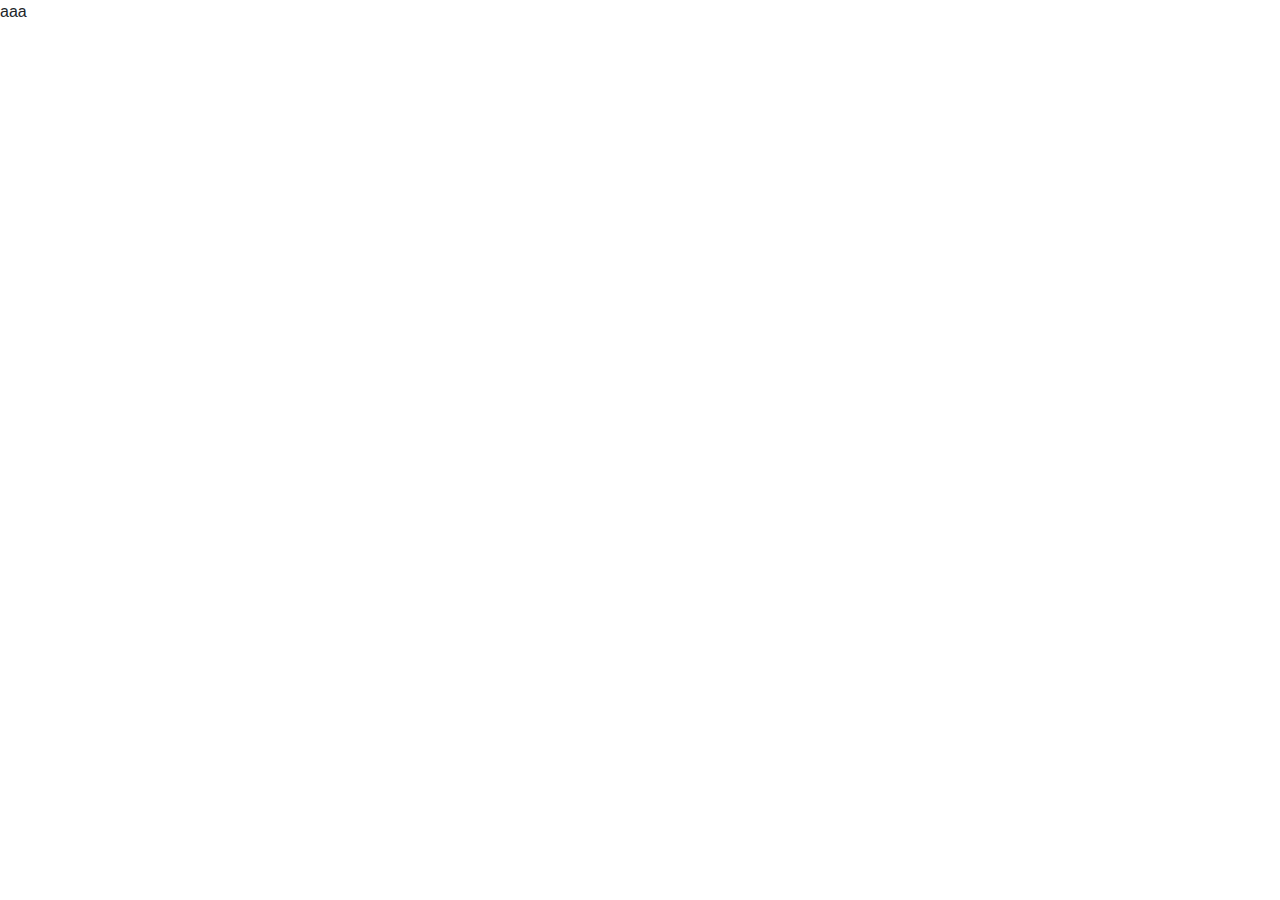
==== campanie.html @ 3a87aa11 "starting landing page" ====
<!DOCTYPE html>
<html lang="en">
<head>
    <!-- Meta -->
    <meta charset="UTF-8">
    <meta name="viewport" content="width=device-width, initial-scale=1.0">
    <meta name="description" content="servicii de curatenie in zona Iasi">
    <meta name="keywords" content="curatenie, iasi, firma, servicii, profesional, auto">
    <title>Campanie ABT Cleaning</title>
    <link rel="icon" type="image/png" href="img/logo/favicon.png"/>

    <!-- Bootstrap -->
    <link rel="stylesheet" href="https://maxcdn.bootstrapcdn.com/bootstrap/4.5.2/css/bootstrap.min.css">

    <!-- Style -->
    <link rel="stylesheet" href="campanie.css">

    <!-- Icons -->
    <script src="https://kit.fontawesome.com/6da040c6a0.js" crossorigin="anonymous"></script>
</head>
<body>

aaa

<!-- jQuery library -->
<script src="https://ajax.googleapis.com/ajax/libs/jquery/3.5.1/jquery.min.js"></script>

<!-- Popper JS -->
<script src="https://cdnjs.cloudflare.com/ajax/libs/popper.js/1.16.0/umd/popper.min.js"></script>

<!-- Latest compiled JavaScript -->
<script src="https://maxcdn.bootstrapcdn.com/bootstrap/4.5.2/js/bootstrap.min.js"></script>
</body>
</html>
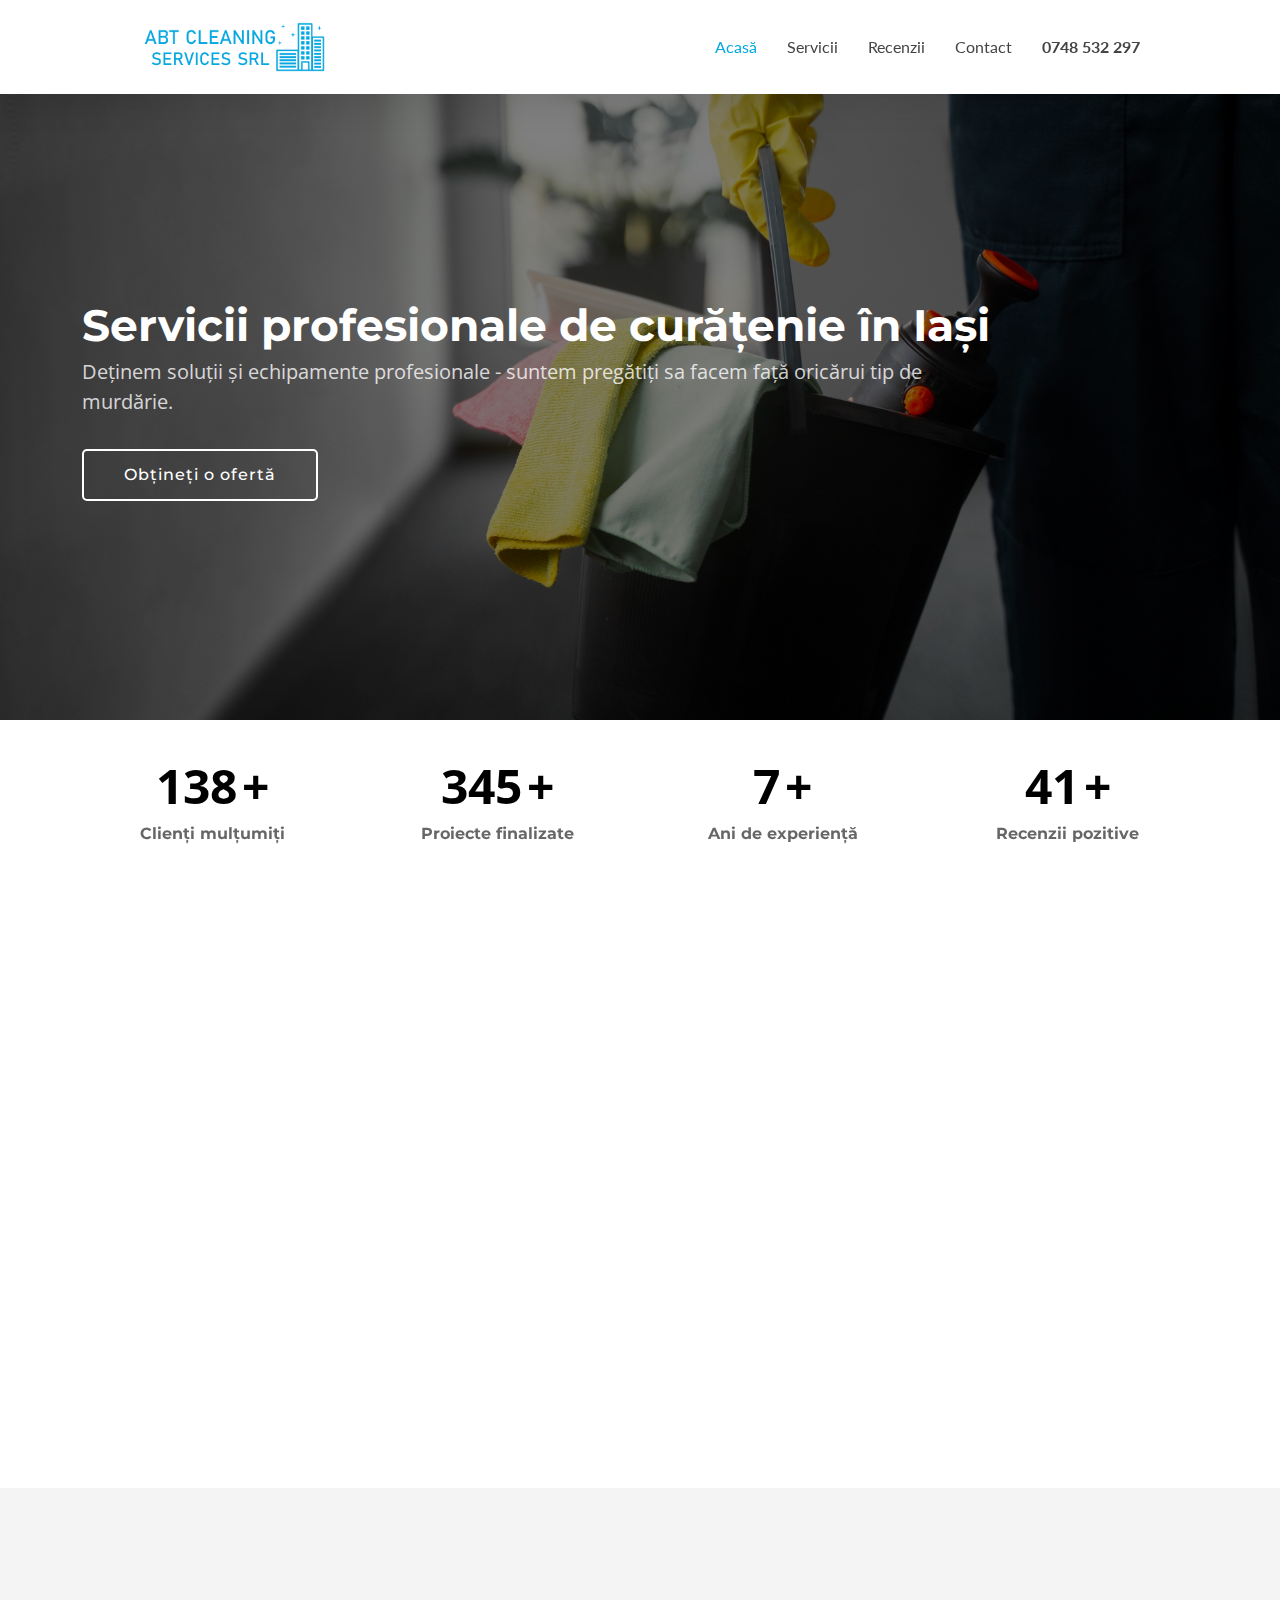
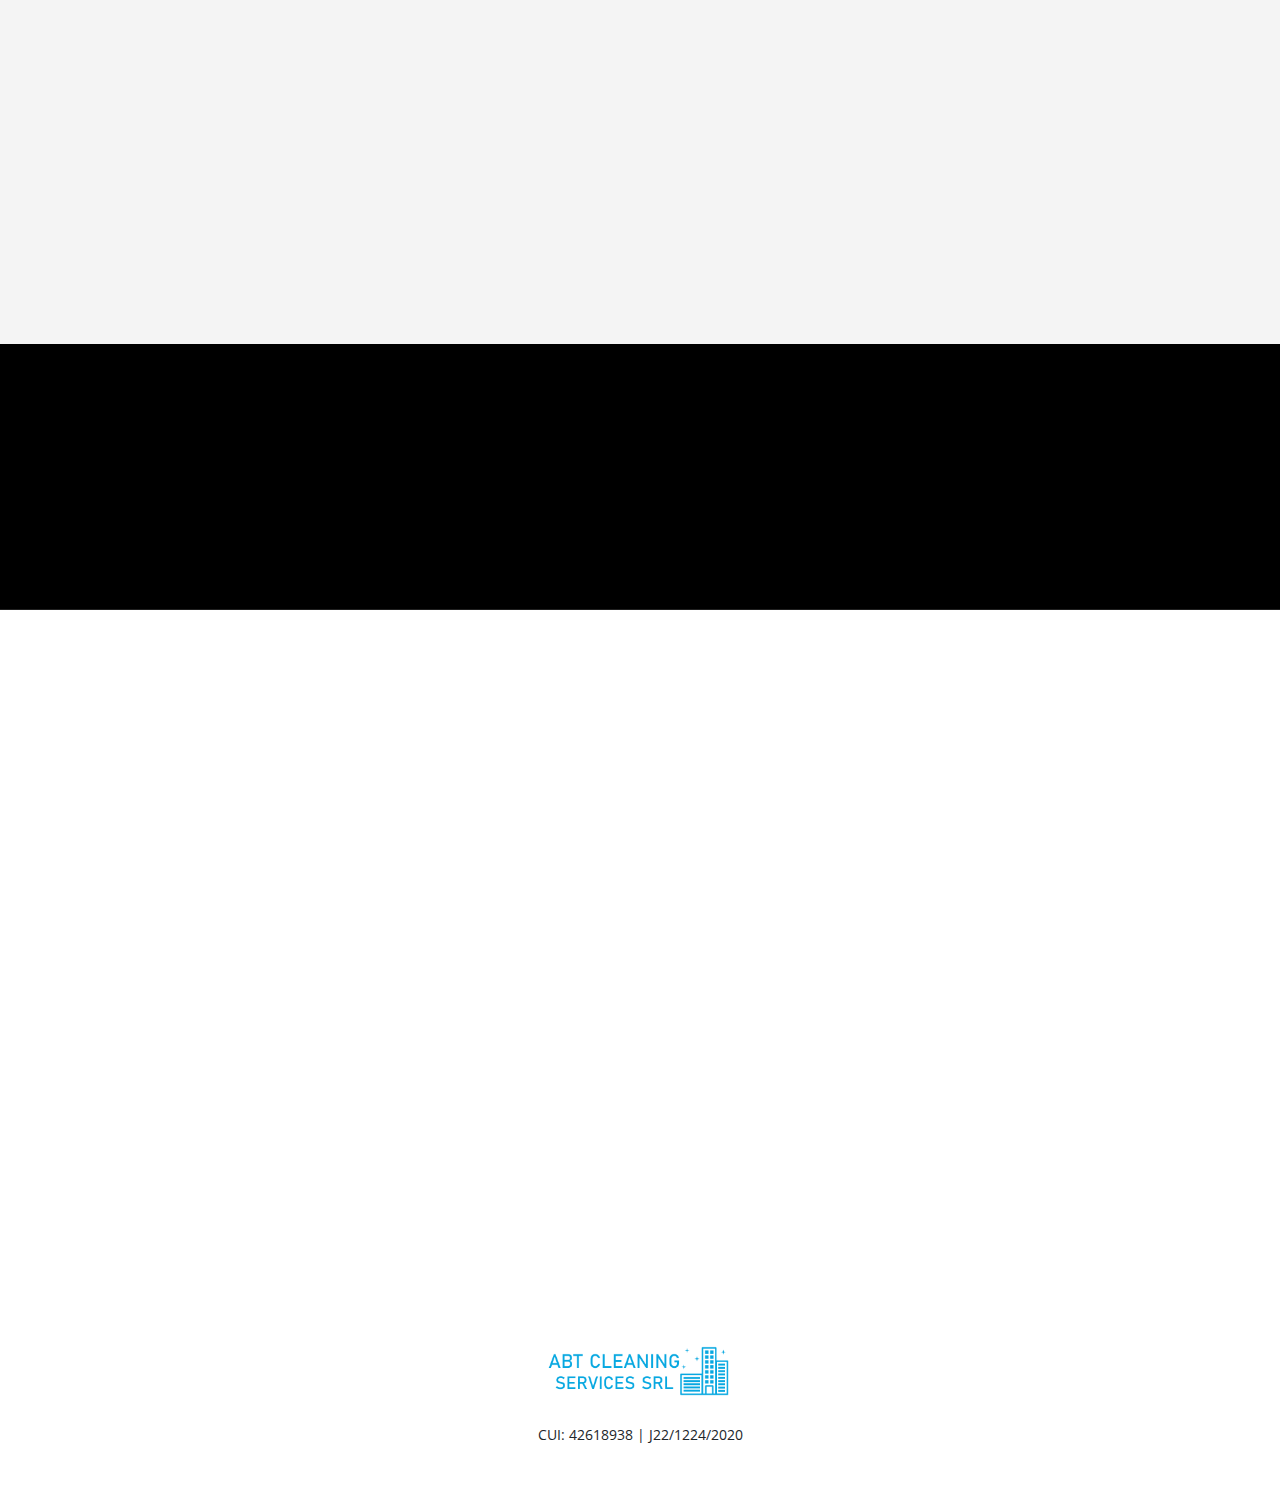
==== commit 06004d49: "v1 campaign" ====
--- a/campanie.html
+++ b/campanie.html
@@ -1,34 +1,413 @@
 <!DOCTYPE html>
 <html lang="en">
+
 <head>
-    <!-- Meta -->
-    <meta charset="UTF-8">
-    <meta name="viewport" content="width=device-width, initial-scale=1.0">
-    <meta name="description" content="servicii de curatenie in zona Iasi">
-    <meta name="keywords" content="curatenie, iasi, firma, servicii, profesional, auto">
-    <title>Campanie ABT Cleaning</title>
-    <link rel="icon" type="image/png" href="img/logo/favicon.png"/>
-
-    <!-- Bootstrap -->
-    <link rel="stylesheet" href="https://maxcdn.bootstrapcdn.com/bootstrap/4.5.2/css/bootstrap.min.css">
-
-    <!-- Style -->
-    <link rel="stylesheet" href="campanie.css">
-
-    <!-- Icons -->
-    <script src="https://kit.fontawesome.com/6da040c6a0.js" crossorigin="anonymous"></script>
+  <meta charset="utf-8">
+  <meta content="width=device-width, initial-scale=1.0" name="viewport">
+
+  <title>Campanie ABT Cleaning</title>
+  <meta content="" name="Servicii de curatenie in zona Iasi">
+  <meta content="" name="curatenie, iasi, firma, servicii, profesional">
+
+  <!-- Favicons -->
+  <link rel="icon" type="image/png" href="img/logo/favicon.png"/>
+
+  <!-- Fonts -->
+  <link href="https://fonts.googleapis.com" rel="preconnect">
+  <link href="https://fonts.gstatic.com" rel="preconnect" crossorigin>
+  <link href="https://fonts.googleapis.com/css2?family=Open+Sans:ital,wght@0,300;0,400;0,500;0,600;0,700;0,800;1,300;1,400;1,500;1,600;1,700;1,800&family=Montserrat:ital,wght@0,100;0,200;0,300;0,400;0,500;0,600;0,700;0,800;0,900;1,100;1,200;1,300;1,400;1,500;1,600;1,700;1,800;1,900&family=Lato:ital,wght@0,100;0,300;0,400;0,700;0,900;1,100;1,300;1,400;1,700;1,900&display=swap" rel="stylesheet">
+
+  <!-- Vendor CSS Files -->
+  <link href="assets/vendor/bootstrap/css/bootstrap.min.css" rel="stylesheet">
+  <link href="assets/vendor/bootstrap-icons/bootstrap-icons.css" rel="stylesheet">
+  <link href="assets/vendor/glightbox/css/glightbox.min.css" rel="stylesheet">
+  <link href="assets/vendor/swiper/swiper-bundle.min.css" rel="stylesheet">
+  <link href="assets/vendor/aos/aos.css" rel="stylesheet">
+  <link rel="stylesheet" href="campanie.css">
+
+  <!-- Template Main CSS File -->
+  <link href="assets/css/main.css" rel="stylesheet">
+
+  <!-- =======================================================
+  * Template Name: Append
+  * Template URL: https://bootstrapmade.com/append-bootstrap-website-template/
+  * Updated: Mar 17 2024 with Bootstrap v5.3.3
+  * Author: BootstrapMade.com
+  * License: https://bootstrapmade.com/license/
+  ======================================================== -->
 </head>
-<body>
-
-aaa
-
-<!-- jQuery library -->
-<script src="https://ajax.googleapis.com/ajax/libs/jquery/3.5.1/jquery.min.js"></script>
-
-<!-- Popper JS -->
-<script src="https://cdnjs.cloudflare.com/ajax/libs/popper.js/1.16.0/umd/popper.min.js"></script>
-
-<!-- Latest compiled JavaScript -->
-<script src="https://maxcdn.bootstrapcdn.com/bootstrap/4.5.2/js/bootstrap.min.js"></script>
+
+<body class="index-page scrolled" data-bs-spy="scroll" data-bs-target="#navmenu">
+
+  <!-- ======= Header ======= -->
+  <header id="header" class="header fixed-top d-flex align-items-center">
+    <div class="container-fluid d-flex align-items-center justify-content-between">
+  
+      <!-- Logo -->
+      <a class="logo d-flex align-items-center me-auto me-xl-0">
+          <img src="long logo/3.png" alt="logo">
+      </a>
+  
+      <!-- Nav Menu -->
+      <nav id="navmenu" class="navmenu">
+        <ul>
+          <li><a href="#" class="active">Acasă</a></li>
+          <li><a href="#services">Servicii</a></li>
+          <li><a href="#testimonials">Recenzii</a></li>
+          <li><a href="#contact">Contact</a></li>
+          <li><a href="tel:+40748532297"><strong>0748 532 297</strong></a></li>
+        </ul>
+  
+        <i class="mobile-nav-toggle d-xl-none bi bi-list"></i>
+      </nav><!-- End Nav Menu -->
+  
+    </div>
+  </header><!-- End Header -->
+  
+
+  <main id="main">
+
+    <!-- Hero Section - Home Page -->
+    <section id="hero" class="hero">
+
+      <img src="img/thumbnail/campaign1.jpg" alt="" data-aos="fade-in">
+
+      <div class="container">
+        <div class="row">
+          <div class="col-lg-10">
+            <h2 data-aos="fade-up" data-aos-delay="100">Servicii profesionale de curățenie în Iași</h2>
+            <p data-aos="fade-up" data-aos-delay="200">Deținem soluții și echipamente profesionale - suntem pregătiți sa facem față oricărui tip de murdărie.</p>
+          </div>
+          <div data-aos="fade-up" data-aos-delay="200" class="col-xl-10">
+            <a class="calltoaction" href="#contact">Obțineți o ofertă</a>
+            </div>
+          </div>
+        </div>
+      </div>
+
+    </section><!-- End Hero Section -->
+
+    <!-- Stats Section - Home Page -->
+    <section id="stats" class="stats">
+      <div class="container position-relative" data-aos="fade-up" data-aos-delay="100">
+        <div class="row gy-4">
+          <div class="col-lg-3 col-md-6 col-6">
+            <div class="stats-item text-center w-100 h-100">
+              <span data-purecounter-start="0" data-purecounter-end="200" data-purecounter-duration="1" class="purecounter"></span>
+              <p>Clienți mulțumiți</p>
+            </div>
+          </div><!-- End Stats Item -->
+          <div class="col-lg-3 col-md-6 col-6">
+            <div class="stats-item text-center w-100 h-100">
+              <span data-purecounter-start="0" data-purecounter-end="500" data-purecounter-duration="1" class="purecounter"></span>
+              <p>Proiecte finalizate</p>
+            </div>
+          </div><!-- End Stats Item -->
+          <div class="col-lg-3 col-md-6 col-6">
+            <div class="stats-item text-center w-100 h-100">
+              <span data-purecounter-start="0" data-purecounter-end="10" data-purecounter-duration="1" class="purecounter"></span>
+              <p>Ani de experiență</p>
+            </div>
+          </div><!-- End Stats Item -->
+          <div class="col-lg-3 col-md-6 col-6">
+            <div class="stats-item text-center w-100 h-100">
+              <span data-purecounter-start="0" data-purecounter-end="60" data-purecounter-duration="1" class="purecounter"></span>
+              <p>Recenzii pozitive</p>
+            </div>
+          </div><!-- End Stats Item -->
+        </div><!-- End Row -->
+      </div><!-- End Container -->
+    </section><!-- End Stats Section -->
+    
+
+  <!-- Services Section - Home Page -->
+<section id="services" class="services">
+
+  <!--  Section Title -->
+  <div class="container section-title" data-aos="fade-up">
+    <h2>Servicii</h2>
+  </div><!-- End Section Title -->
+
+  <div class="container">
+
+    <div class="row gy-4">
+
+      <div class="col-lg-6 " data-aos="fade-up" data-aos-delay="100">
+        <div class="service-item d-flex">
+          <div class="icon flex-shrink-0"><i class="bi bi-briefcase"></i></div>
+          <div>
+            <h4 class="title">Curățenie generală</h4>
+            <p class="description">Casa este una dintre cele mai mari și importante investiții pe care le puteți face, de aceea curățenia joacă un rol important în confortul unei case. </p>
+          </div>
+        </div>
+      </div>
+      <!-- End Service Item -->
+
+      <div class="col-lg-6 " data-aos="fade-up" data-aos-delay="200">
+        <div class="service-item d-flex">
+          <div class="icon flex-shrink-0"><i class="bi bi-card-checklist"></i></div>
+          <div>
+            <h4 class="title">Curățenie după constructor</h4>
+            <p class="description">Echipa noastră vă stă la dispoziție folosind substanțe și echipamente profesionale pentru a elimina definitiv praful, urmele de var, vopsea sau de ciment.</p>
+          </div>
+        </div>
+      </div><!-- End Service Item -->
+
+      <div class="col-lg-6 " data-aos="fade-up" data-aos-delay="300">
+        <div class="service-item d-flex">
+          <div class="icon flex-shrink-0"><i class="bi bi-bar-chart"></i></div>
+          <div>
+            <h4 class="title">Curățenie birouri</h4>
+            <p class="description">Echipa ABT Cleaning vă oferă servicii profesionale de curățenie în birouri pentru a menține curățenia și igiena la locul de muncă.</p>
+          </div>
+        </div>
+      </div><!-- End Service Item -->
+
+      <div class="col-lg-6 " data-aos="fade-up" data-aos-delay="400">
+        <div class="service-item d-flex">
+          <div class="icon flex-shrink-0"><i class="bi bi-binoculars"></i></div>
+          <div>
+            <h4 class="title">Curățenie canapele, mochete, saltele</h4>
+            <p class="description">Datorită echipamentului profesional cu injecție/extractie și a monodiscului reușim să eliminăm murdăria, petele și mirosul din diverse textile.</p>
+          </div>
+        </div>
+      </div><!-- End Service Item -->
+
+    </div>
+
+  </div>
+
+</section><!-- End Services Section -->
+
+
+
+        <!-- Testimonials Section - Home Page -->
+        <section id="testimonials" class="testimonials">
+
+            <div class="container">
+      
+              <div class="row align-items-center">
+      
+                <div class="col-lg-5 info" data-aos="fade-up" data-aos-delay="100">
+                  <h3>Recenzii</h3>
+                  <p>
+                    Acestea sunt doar câteva din toate recenziile pozitive pe care le-am primit de-a lungul timpului, adunate de pe diferite platforme. Puteți citi mai multe pe <a href="https://www.google.com/search?sca_esv=9cc8c3117245717b&sca_upv=1&sxsrf=ACQVn08Q5bUSDmLGHpaY8zdY08YMmVWLhw:1713205286379&uds=AMwkrPtyB8MsmozA4Lwzqy2G2HCuQqLhOL229OZZ0qUXfn5ocZNk341xJDoitL2T1jEWJOdeqmhoqQSCwT_5sGimc4xFRrL7eyBCKniG52pYSincsd8DdnEm71GV3GcEky7w4vlmB1AH&si=AKbGX_oXOTjHK3vNPxrwAU4tsC2W_rsdJDrrSHpqUAOdbOh1q1H8tPHHIb69zfjip4KPl0Fwg1O4GarrNFFEAdl8S-xiQ052j5PdeHItgU6dxuFGMPbEASs%3D&q=ABT+Cleaning+Services+SRL+Reviews&sa=X&sqi=2&ved=2ahUKEwjfkpaE68SFAxX2_AIHHSM0DVgQ3PALegQIVBAF&biw=1506&bih=816&dpr=2" target="_blank">pagina noastră de google </a> sau <a href="https://www.facebook.com/profile.php?id=100063632917087&sk=reviews" target="_blank">facebook</a>.
+                  </p>
+                </div>
+      
+                <div class="col-lg-7" data-aos="fade-up" data-aos-delay="200">
+      
+                  <div class="swiper">
+                    <script type="application/json" class="swiper-config">
+                      {
+                        "loop": true,
+                        "speed": 600,
+                        "autoplay": {
+                          "delay": 5000
+                        },
+                        "slidesPerView": "auto",
+                        "pagination": {
+                          "el": ".swiper-pagination",
+                          "type": "bullets",
+                          "clickable": true
+                        }
+                      }
+                    </script>
+                    <div class="swiper-wrapper">
+      
+                      <div class="swiper-slide">
+                        <div class="testimonial-item">
+                          <div class="d-flex">
+                            <div>
+                              <div class="stars">
+                                <i class="bi bi-star-fill"></i><i class="bi bi-star-fill"></i><i class="bi bi-star-fill"></i><i class="bi bi-star-fill"></i><i class="bi bi-star-fill"></i>
+                              </div>
+                            </div>
+                          </div>
+                          <p>
+                            <i class="bi bi-quote quote-icon-left"></i>
+                            <span>Foarte, foarte mulțumiți de serviciile oferite de ABT Cleaning Services SRL!
+                              Ne bucuram foarte mult că am avut ocazia să cunoaștem așa oameni profesioniști, serioși, de încredere, punctuali, cu mult bun simt, empatici și respectuoși! Comunicarea între noi a fost superbă! Cu drag vă vom recomanda și apropiaților noștri! Mult succes în continuare și sa aduceți și altora bucurie în suflet așa cum ne-ați adus-o și noua!
+                              Cu deosebit respect C&M!</span>
+                            <i class="bi bi-quote quote-icon-right"></i>
+                          </p>
+                        </div>
+                      </div><!-- End testimonial item -->
+      
+                      <div class="swiper-slide">
+                        <div class="testimonial-item">
+                          <div class="d-flex">
+                            <div>
+                              <div class="stars">
+                                <i class="bi bi-star-fill"></i><i class="bi bi-star-fill"></i><i class="bi bi-star-fill"></i><i class="bi bi-star-fill"></i><i class="bi bi-star-fill"></i>
+                              </div>
+                            </div>
+                          </div>
+                          <p>
+                            <i class="bi bi-quote quote-icon-left"></i>
+                            <span>Este prima data când apelez la o firma de curățenie și am rămas surprins de calitatea serviciilor oferite, recomand cu încredere.Am apelat la ei pentru o curatenie generală, și-au făcut treaba foarte bine!</span>
+                            <i class="bi bi-quote quote-icon-right"></i>
+                          </p>
+                        </div>
+                      </div><!-- End testimonial item -->
+      
+                      <div class="swiper-slide">
+                        <div class="testimonial-item">
+                          <div class="d-flex">
+                            <div>
+                              <div class="stars">
+                                <i class="bi bi-star-fill"></i><i class="bi bi-star-fill"></i><i class="bi bi-star-fill"></i><i class="bi bi-star-fill"></i><i class="bi bi-star-fill"></i>
+                              </div>
+                            </div>
+                          </div>
+                          <p>
+                            <i class="bi bi-quote quote-icon-left"></i>
+                            <span>ABT Cleaning Service este o firma serioasa și cu rezultate foarte bune. Eu am apelat la ei pentru curățarea saltelelor de la pat și am rămas surprinsa plăcut de rezultatele obținute. Recomand cu drag!</span>
+                            <i class="bi bi-quote quote-icon-right"></i>
+                          </p>
+                        </div>
+                      </div><!-- End testimonial item -->
+      
+                      <div class="swiper-slide">
+                        <div class="testimonial-item">
+                          <div class="d-flex">
+                            <div>
+                              <div class="stars">
+                                <i class="bi bi-star-fill"></i><i class="bi bi-star-fill"></i><i class="bi bi-star-fill"></i><i class="bi bi-star-fill"></i><i class="bi bi-star-fill"></i>
+                              </div>
+                            </div>
+                          </div>
+                          <p>
+                            <i class="bi bi-quote quote-icon-left"></i>
+                            <span>Sunt foarte multumita de serviciile de curatenie oferite de echipa Abt Cleaning. Recomand pentru promptitudine, punctualitate și servicii impecabile!</span>
+                            <i class="bi bi-quote quote-icon-right"></i>
+                          </p>
+                        </div>
+                      </div><!-- End testimonial item -->
+      
+                    </div>
+                    <div class="swiper-pagination"></div>
+                  </div>
+      
+                </div>
+      
+              </div>
+      
+            </div>
+      
+          </section><!-- End Testimonials Section -->
+
+              <!-- Call-to-action Section - Home Page -->
+    <section id="call-to-action" class="call-to-action">
+
+        <img src="img/thumbnail/campaign2.jpg" alt="">
+  
+        <div class="container">
+          <div class="row justify-content-center" data-aos="zoom-in" data-aos-delay="100">
+            <div class="col-xl-10">
+              <div class="text-center">
+                <h3>Obțineți rezultare rapide și garantate</h3>
+                <p>Este foarte simplu! Puteți completa formularul de contact de mai jos, ne puteți apela la <a href="tel:+40748532297">0748 532 297</a>, sau pe email la <a href= "mailto:abtcleaningsrl@gmail.com">abtcleaningsrl@gmail.com</a></p>
+              </div>
+            </div>
+          </div>
+        </div>
+  
+      </section><!-- End Call-to-action Section -->
+
+    </section><!-- End Recent-posts Section -->
+
+    <!-- Contact Section - Home Page -->
+    <section id="contact" class="contact">
+
+      <!--  Section Title -->
+      <div class="container section-title" data-aos="fade-up">
+        <h2>Contact</h2>
+      </div><!-- End Section Title -->
+
+      <div class="container" data-aos="fade-up" data-aos-delay="100">
+
+
+          <div class="col-lg-8 mx-auto text-center">
+            <h4>Telefon <a href="tel:+40748532297">0748 532 297</a> | Email: <a href= "mailto:abtcleaningsrl@gmail.com">abtcleaningsrl@gmail.com</a></h4>
+            <form name="campanie" action="POST" data-netlify="true" method="post" class="php-email-form" data-aos="fade-up" data-aos-delay="200">
+              <div class="row gy-4">
+
+                <div class="col-md-6">
+                  <input type="text" name="name" class="form-control" placeholder="Nume">
+                </div>
+
+                <div class="col-md-6 ">
+                  <input type="email" class="form-control" name="email" placeholder="Email">
+                </div>
+
+                <div class="col-md-6">
+                  <input type="tel" class="form-control" name="phone" placeholder="Telefon" required>
+                </div>
+
+                <div class="col-md-6">
+                  <input type="text" class="form-control" name="subject" placeholder="Subiect" >
+                </div>
+
+                <div class="col-md-12">
+                  <textarea class="form-control" name="message" rows="6" placeholder="Mesaj" required></textarea>
+                </div>
+
+                <div class="col-md-12 text-center">
+                  <div class="loading">Se incarcă..</div>
+                  <div class="error-message"></div>
+                  <div class="sent-message">Mulțumim! Vă vom contacta curând.</div>
+
+                  <button type="submit">Trimiteți</button>
+                </div>
+
+              </div>
+            </form>
+          </div><!-- End Contact Form -->
+
+      </div>
+
+    </section><!-- End Contact Section -->
+
+  </main>
+
+  <!-- ======= Footer ======= -->
+  <footer id="footer" class="footer">
+
+    <div class="container copyright text-center mt-4">
+      <a class="logo d-flex justify-content-center">
+          <img src="long logo/3.png" alt="logo">
+      </a>
+      <!-- <p>&copy; <span>Copyright</span> <strong class="px-1">ABT Cleaning</strong></p> --><br>
+      <span>CUI: 42618938 | J22/1224/2020 </span>
+    </div>
+
+  </footer><!-- End Footer -->
+
+  <!-- Scroll Top Button -->
+  <a href="#" id="scroll-top" class="scroll-top d-flex align-items-center justify-content-center"><i class="bi bi-arrow-up-short"></i></a>
+
+  <!-- Preloader -->
+  <div id="preloader">
+    <div></div>
+    <div></div>
+    <div></div>
+    <div></div>
+  </div>
+
+  <!-- Vendor JS Files -->
+  <script src="assets/vendor/bootstrap/js/bootstrap.bundle.min.js"></script>
+  <script src="assets/vendor/glightbox/js/glightbox.min.js"></script>
+  <script src="assets/vendor/purecounter/purecounter_vanilla.js"></script>
+  <script src="assets/vendor/imagesloaded/imagesloaded.pkgd.min.js"></script>
+  <script src="assets/vendor/isotope-layout/isotope.pkgd.min.js"></script>
+  <script src="assets/vendor/swiper/swiper-bundle.min.js"></script>
+  <script src="assets/vendor/aos/aos.js"></script>
+  <script src="assets/vendor/php-email-form/validate.js"></script>
+
+  <!-- Template Main JS File -->
+  <script src="assets/js/main.js"></script>
+
 </body>
+
 </html>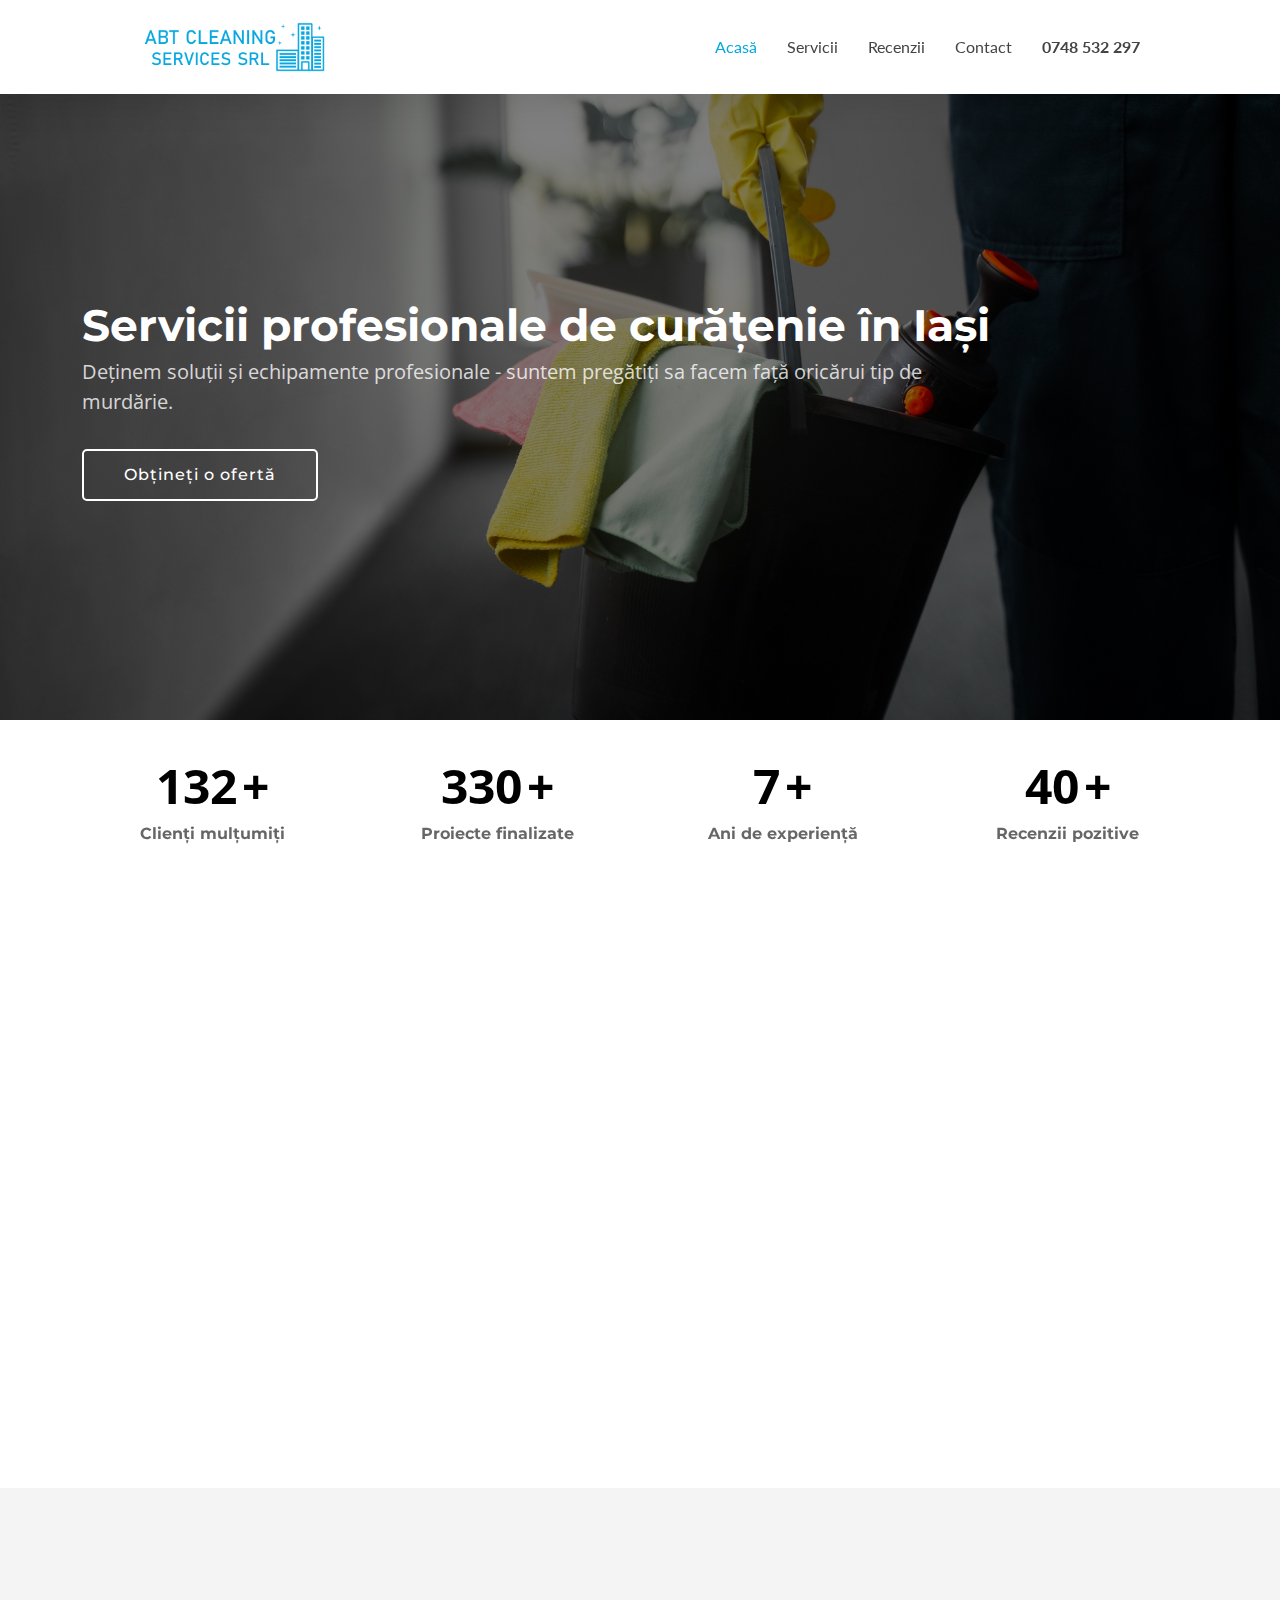
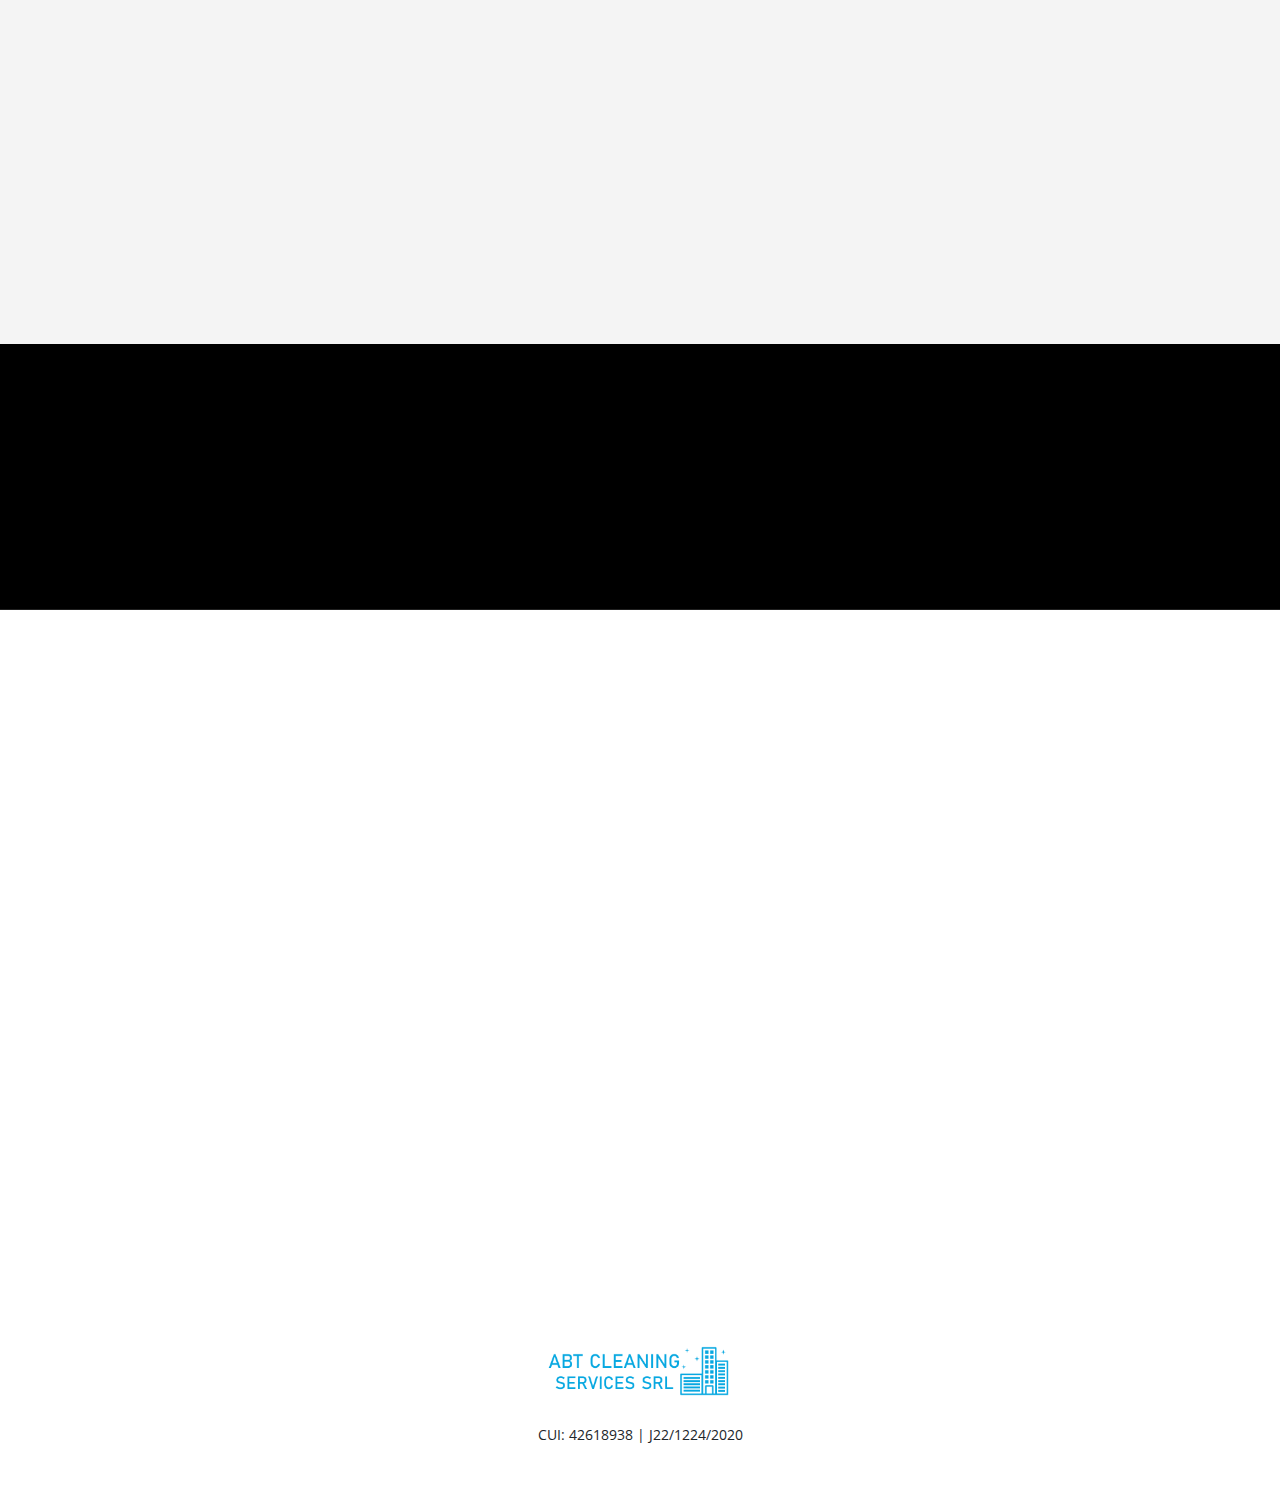
==== commit c7158ca9: "Update campanie.html" ====
--- a/campanie.html
+++ b/campanie.html
@@ -134,7 +134,7 @@
 
       <div class="col-lg-6 " data-aos="fade-up" data-aos-delay="100">
         <div class="service-item d-flex">
-          <div class="icon flex-shrink-0"><i class="bi bi-briefcase"></i></div>
+          <div class="icon flex-shrink-0"><i class="bi bi-house"></i></div>
           <div>
             <h4 class="title">Curățenie generală</h4>
             <p class="description">Casa este una dintre cele mai mari și importante investiții pe care le puteți face, de aceea curățenia joacă un rol important în confortul unei case. </p>
@@ -145,7 +145,7 @@
 
       <div class="col-lg-6 " data-aos="fade-up" data-aos-delay="200">
         <div class="service-item d-flex">
-          <div class="icon flex-shrink-0"><i class="bi bi-card-checklist"></i></div>
+          <div class="icon flex-shrink-0"><i class="bi bi-buildings"></i></div>
           <div>
             <h4 class="title">Curățenie după constructor</h4>
             <p class="description">Echipa noastră vă stă la dispoziție folosind substanțe și echipamente profesionale pentru a elimina definitiv praful, urmele de var, vopsea sau de ciment.</p>
@@ -155,7 +155,7 @@
 
       <div class="col-lg-6 " data-aos="fade-up" data-aos-delay="300">
         <div class="service-item d-flex">
-          <div class="icon flex-shrink-0"><i class="bi bi-bar-chart"></i></div>
+          <div class="icon flex-shrink-0"><i class="bi bi-people"></i></div>
           <div>
             <h4 class="title">Curățenie birouri</h4>
             <p class="description">Echipa ABT Cleaning vă oferă servicii profesionale de curățenie în birouri pentru a menține curățenia și igiena la locul de muncă.</p>
@@ -165,7 +165,7 @@
 
       <div class="col-lg-6 " data-aos="fade-up" data-aos-delay="400">
         <div class="service-item d-flex">
-          <div class="icon flex-shrink-0"><i class="bi bi-binoculars"></i></div>
+          <div class="icon flex-shrink-0"><i class="bi bi-lamp"></i></div>
           <div>
             <h4 class="title">Curățenie canapele, mochete, saltele</h4>
             <p class="description">Datorită echipamentului profesional cu injecție/extractie și a monodiscului reușim să eliminăm murdăria, petele și mirosul din diverse textile.</p>
@@ -354,9 +354,6 @@
                 </div>
 
                 <div class="col-md-12 text-center">
-                  <div class="loading">Se incarcă..</div>
-                  <div class="error-message"></div>
-                  <div class="sent-message">Mulțumim! Vă vom contacta curând.</div>
 
                   <button type="submit">Trimiteți</button>
                 </div>
@@ -403,7 +400,7 @@
   <script src="assets/vendor/isotope-layout/isotope.pkgd.min.js"></script>
   <script src="assets/vendor/swiper/swiper-bundle.min.js"></script>
   <script src="assets/vendor/aos/aos.js"></script>
-  <script src="assets/vendor/php-email-form/validate.js"></script>
+  <!--<script src="assets/vendor/php-email-form/validate.js"></script>-->
 
   <!-- Template Main JS File -->
   <script src="assets/js/main.js"></script>
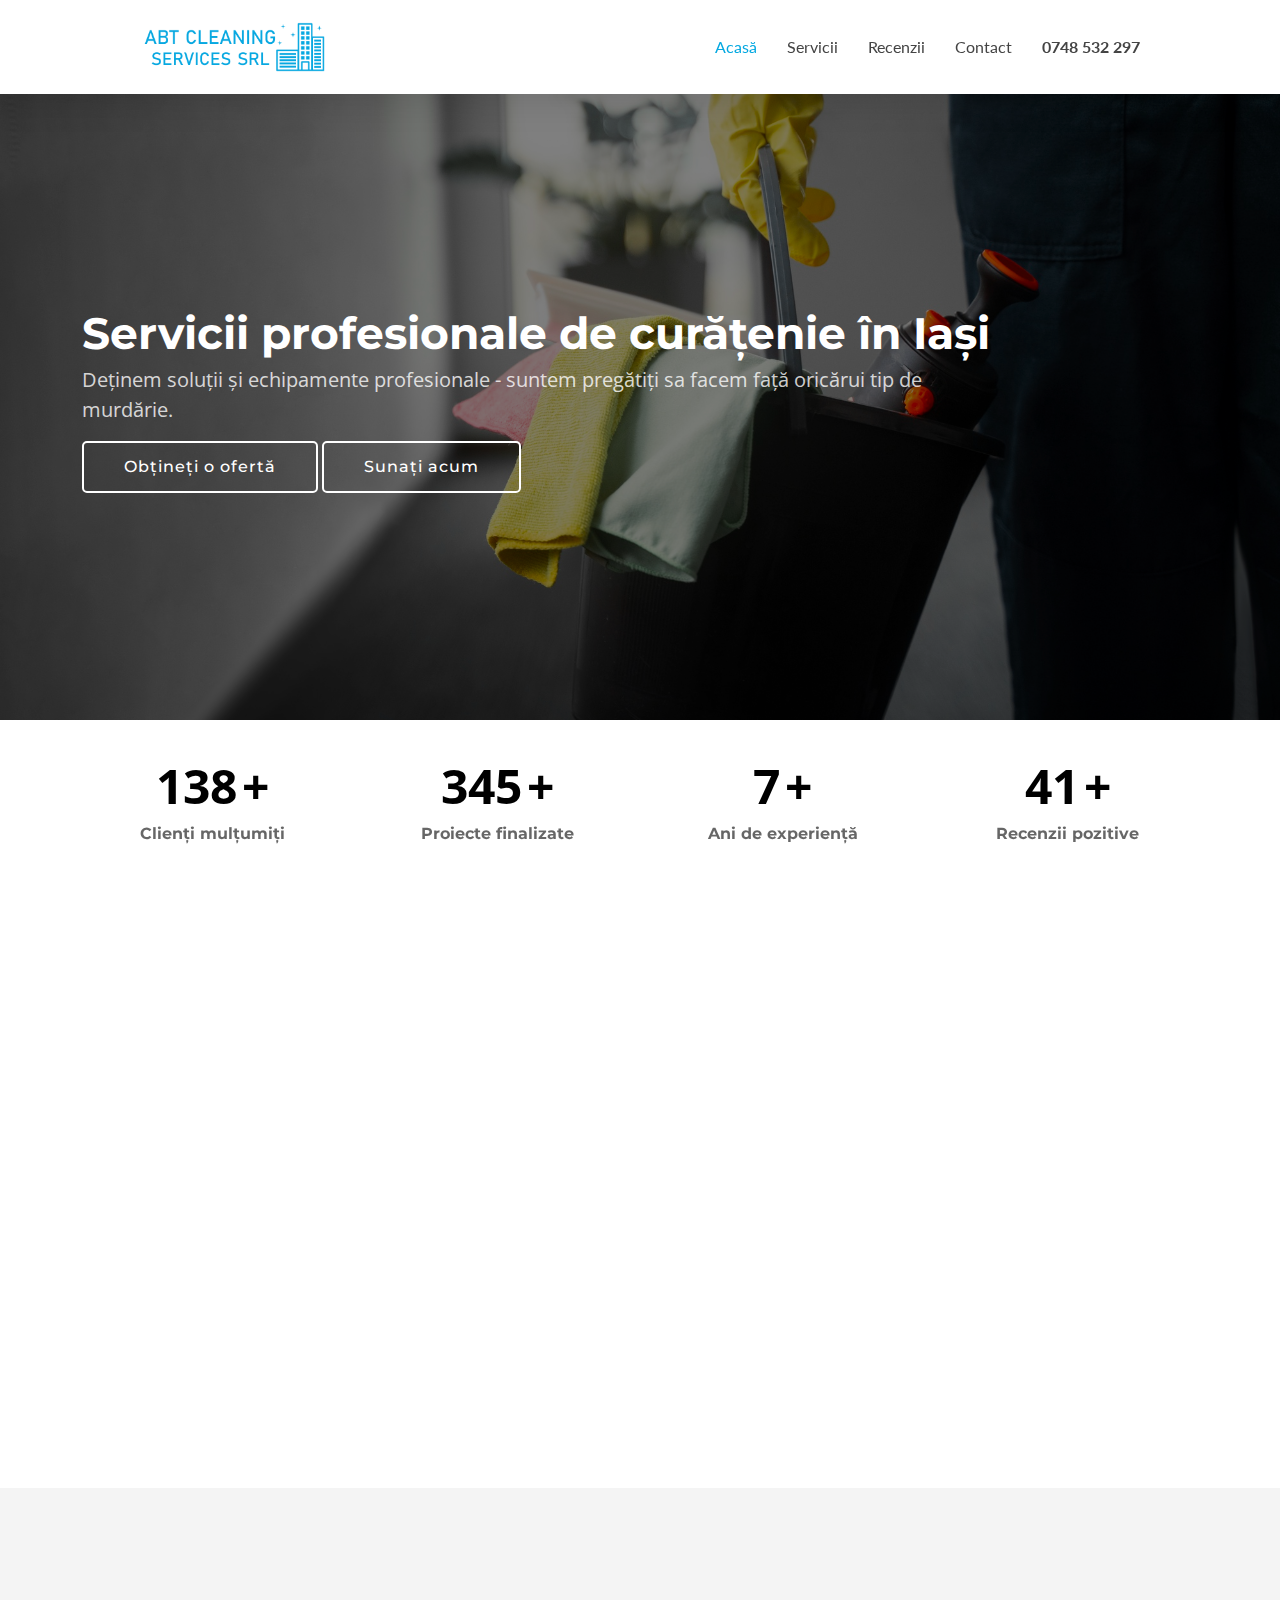
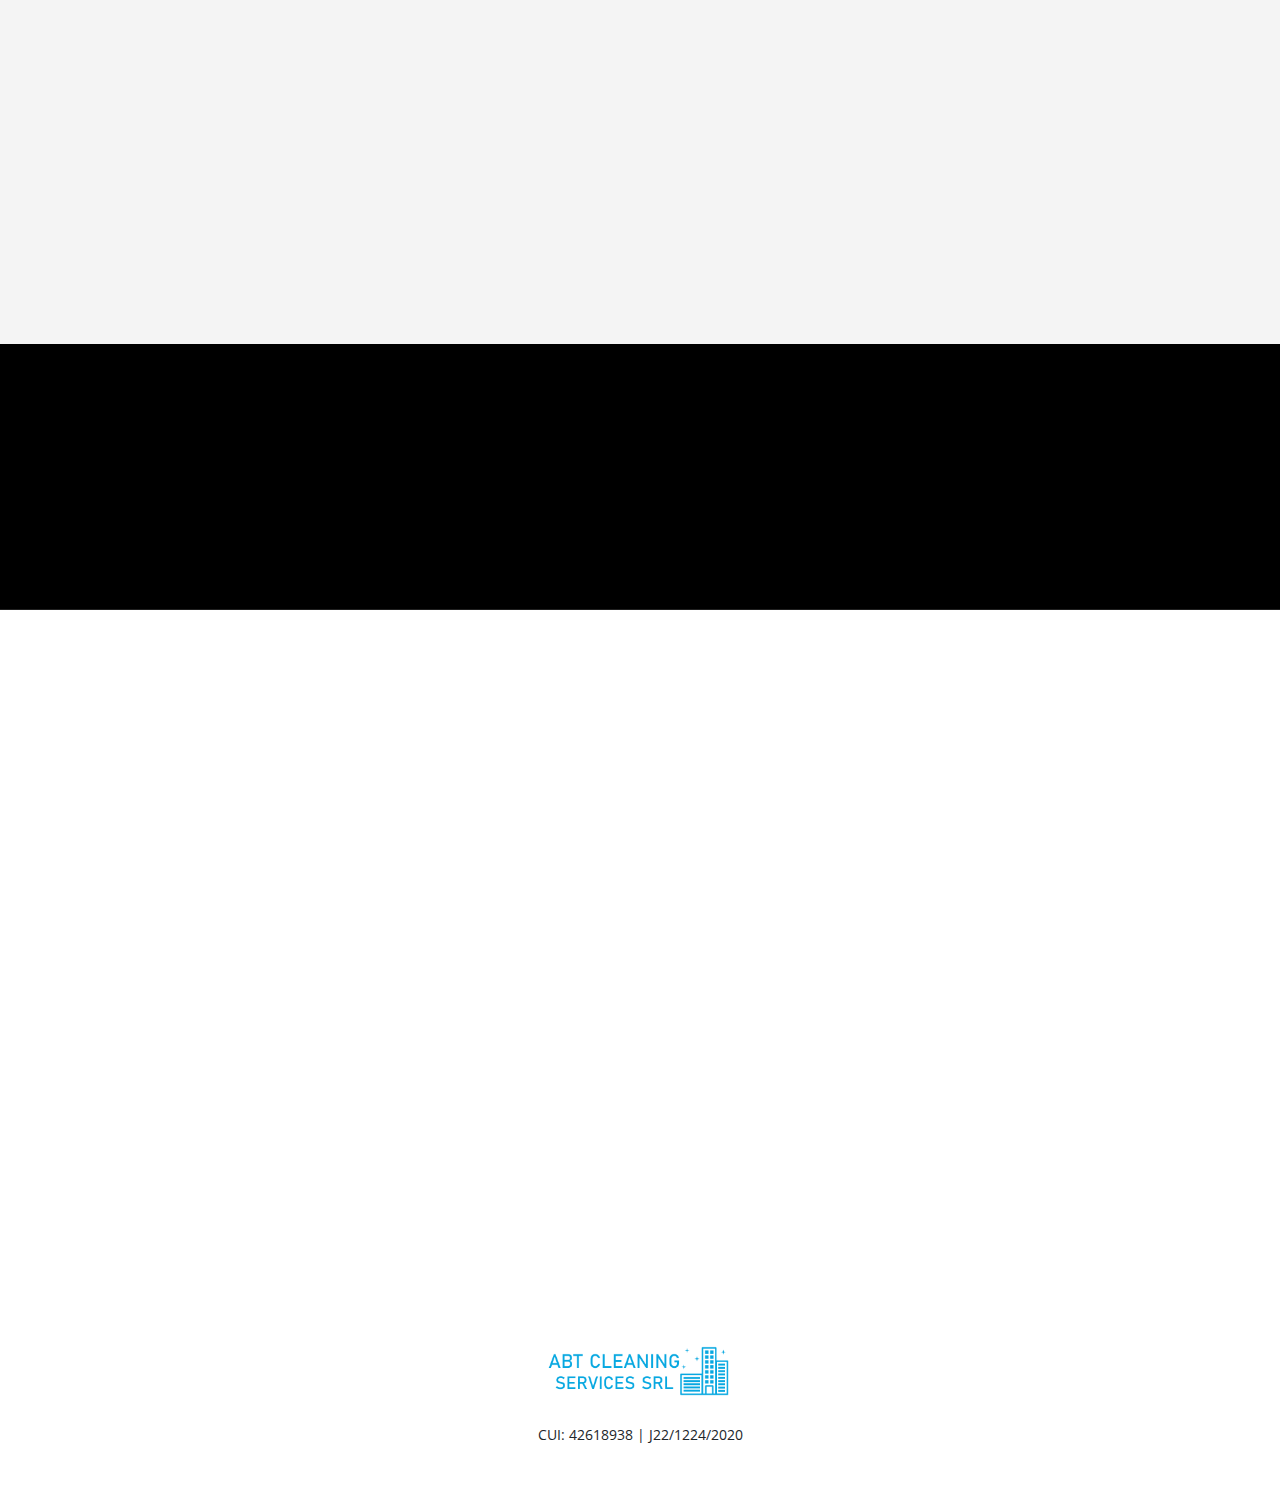
==== commit 736ed9fb: "add cta phone" ====
--- a/campanie.html
+++ b/campanie.html
@@ -44,7 +44,7 @@
     <div class="container-fluid d-flex align-items-center justify-content-between">
   
       <!-- Logo -->
-      <a class="logo d-flex align-items-center me-auto me-xl-0">
+      <a href="https://www.curatenieiasi.com" target="_blank" class="logo d-flex align-items-center me-auto me-xl-0">
           <img src="long logo/3.png" alt="logo">
       </a>
   
@@ -80,6 +80,7 @@
           </div>
           <div data-aos="fade-up" data-aos-delay="200" class="col-xl-10">
             <a class="calltoaction" href="#contact">Obțineți o ofertă</a>
+            <a class="calltoaction" href="tel:+40748532297">Sunați acum</a>
             </div>
           </div>
         </div>
@@ -372,7 +373,7 @@
   <footer id="footer" class="footer">
 
     <div class="container copyright text-center mt-4">
-      <a class="logo d-flex justify-content-center">
+      <a href="https://www.curatenieiasi.com" target="_blank" class="logo d-flex justify-content-center">
           <img src="long logo/3.png" alt="logo">
       </a>
       <!-- <p>&copy; <span>Copyright</span> <strong class="px-1">ABT Cleaning</strong></p> --><br>
--- a/assets/css/main.css
+++ b/assets/css/main.css
@@ -1795,6 +1795,7 @@
 
 .calltoaction {
   margin: 2em 0 0 0;
+  margin-top: 1em !important;
 }
 
 .calltoaction:hover {
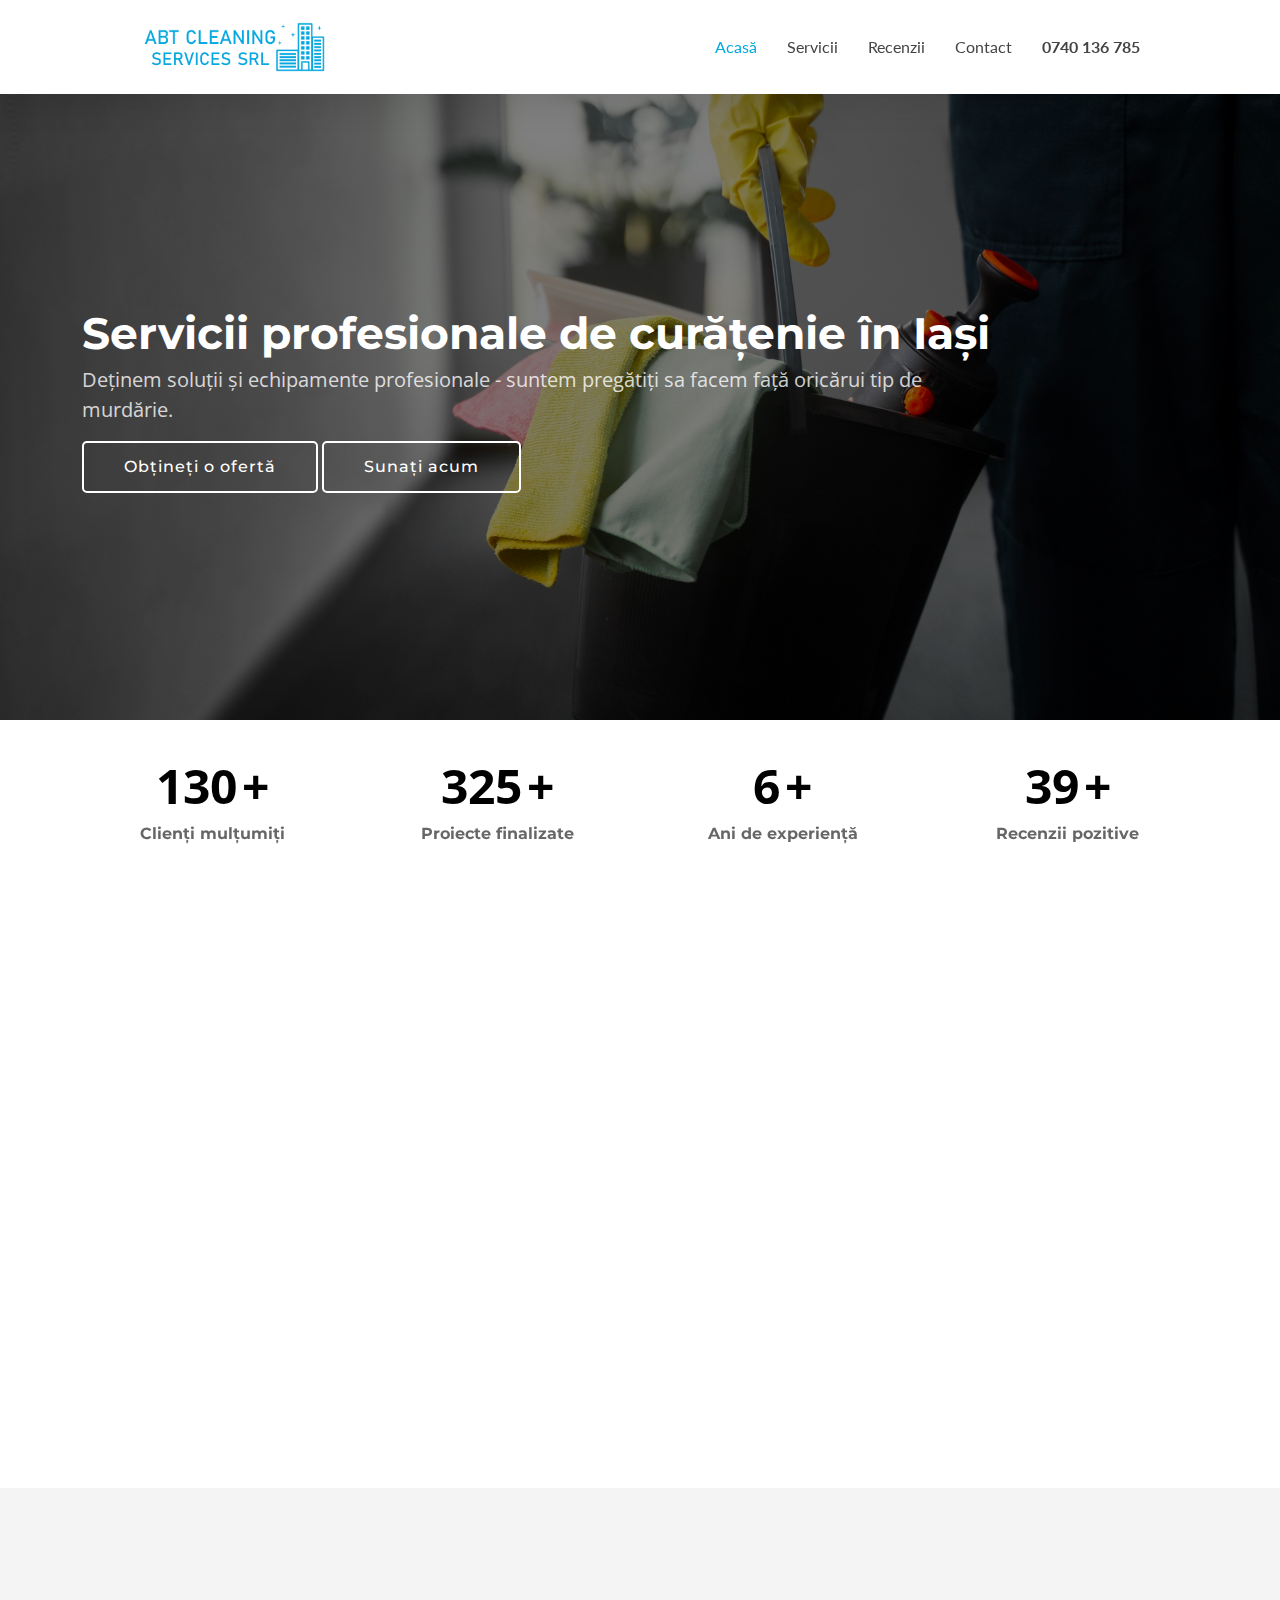
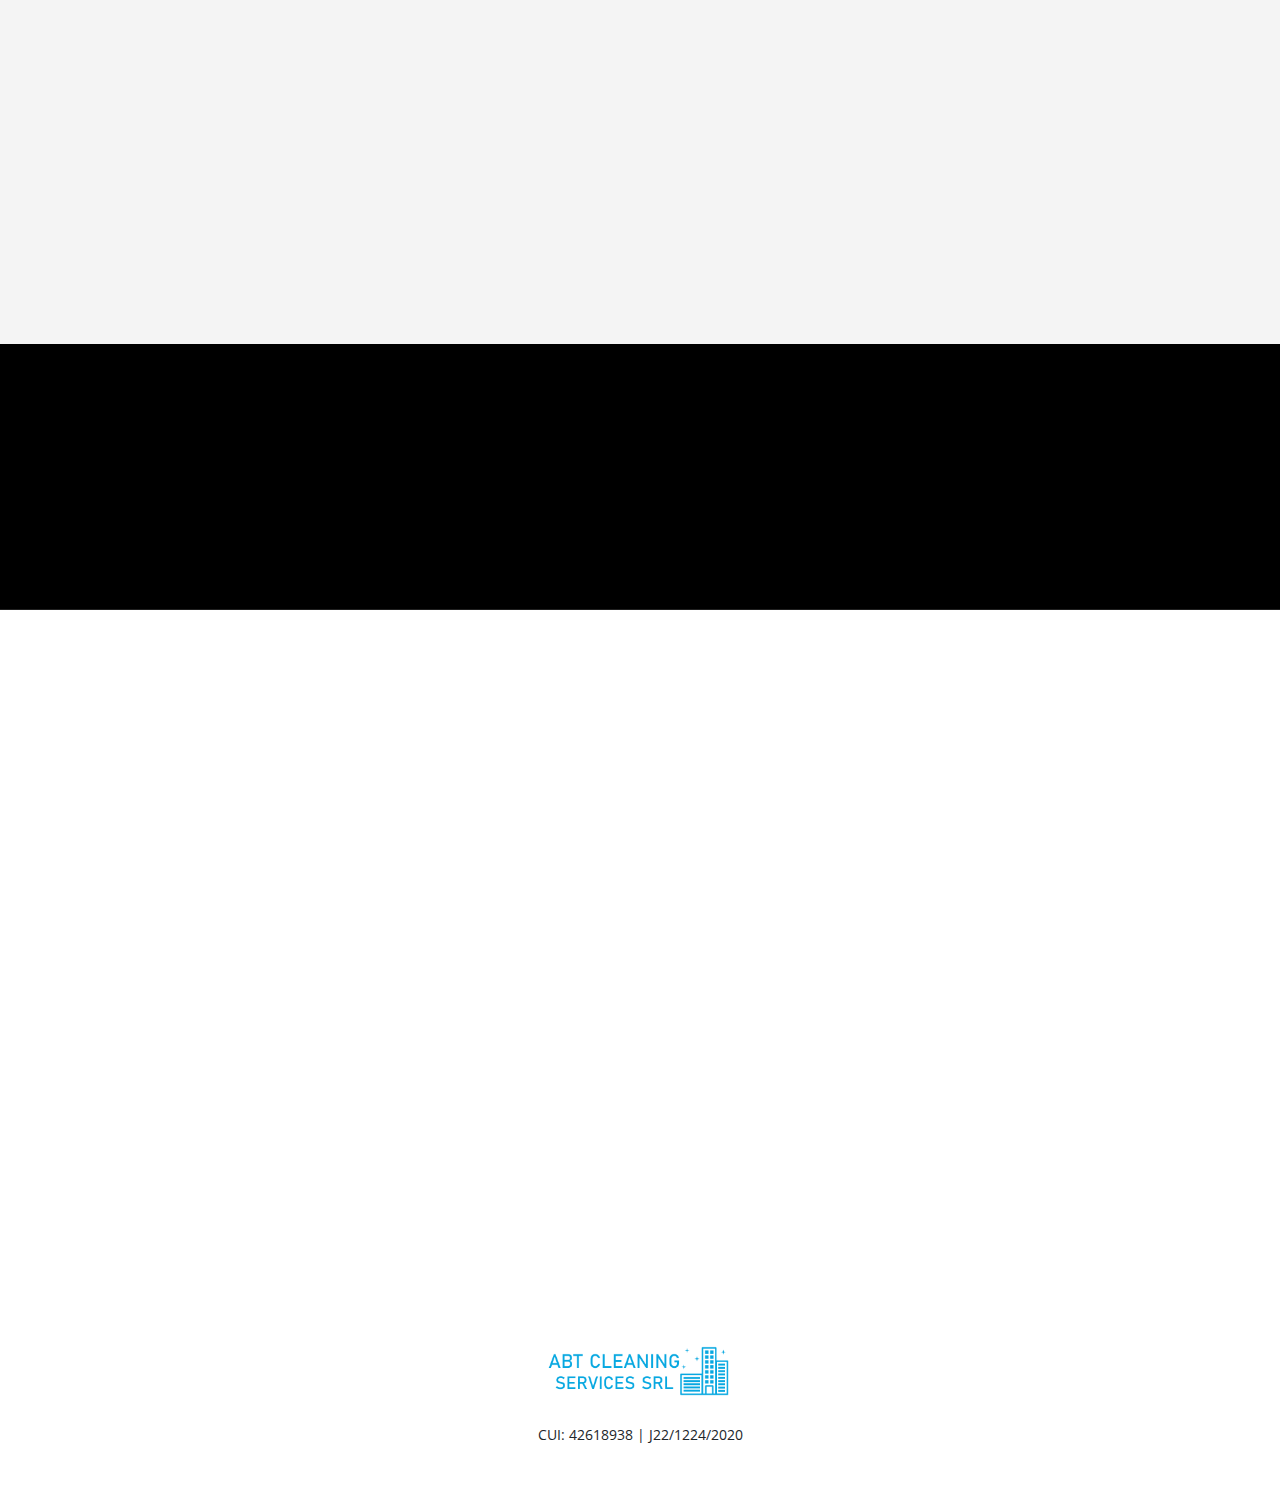
==== commit 602ba3f3: "change tel" ====
--- a/campanie.html
+++ b/campanie.html
@@ -55,7 +55,7 @@
           <li><a href="#services">Servicii</a></li>
           <li><a href="#testimonials">Recenzii</a></li>
           <li><a href="#contact">Contact</a></li>
-          <li><a href="tel:+40748532297"><strong>0748 532 297</strong></a></li>
+          <li><a href="tel:+40740136785"><strong>0740 136 785</strong></a></li>
         </ul>
   
         <i class="mobile-nav-toggle d-xl-none bi bi-list"></i>
@@ -80,7 +80,7 @@
           </div>
           <div data-aos="fade-up" data-aos-delay="200" class="col-xl-10">
             <a class="calltoaction" href="#contact">Obțineți o ofertă</a>
-            <a class="calltoaction" href="tel:+40748532297">Sunați acum</a>
+            <a class="calltoaction" href="tel:+40740136785">Sunați acum</a>
             </div>
           </div>
         </div>
@@ -308,7 +308,7 @@
             <div class="col-xl-10">
               <div class="text-center">
                 <h3>Obțineți rezultare rapide și garantate</h3>
-                <p>Este foarte simplu! Puteți completa formularul de contact de mai jos, ne puteți apela la <a href="tel:+40748532297">0748 532 297</a>, sau pe email la <a href= "mailto:abtcleaningsrl@gmail.com">abtcleaningsrl@gmail.com</a></p>
+                <p>Este foarte simplu! Puteți completa formularul de contact de mai jos, ne puteți apela la <a href="tel:+40740136785">0740 136 785</a>, sau pe email la <a href= "mailto:abtcleaningsrl@gmail.com">abtcleaningsrl@gmail.com</a></p>
               </div>
             </div>
           </div>
@@ -330,7 +330,7 @@
 
 
           <div class="col-lg-8 mx-auto text-center">
-            <h4>Telefon <a href="tel:+40748532297">0748 532 297</a> | Email: <a href= "mailto:abtcleaningsrl@gmail.com">abtcleaningsrl@gmail.com</a></h4>
+            <h4>Telefon <a href="tel:+40740136785">0740 136 785</a> | Email: <a href= "mailto:abtcleaningsrl@gmail.com">abtcleaningsrl@gmail.com</a></h4>
             <form name="campanie" action="POST" data-netlify="true" method="post" class="php-email-form" data-aos="fade-up" data-aos-delay="200">
               <div class="row gy-4">
 
